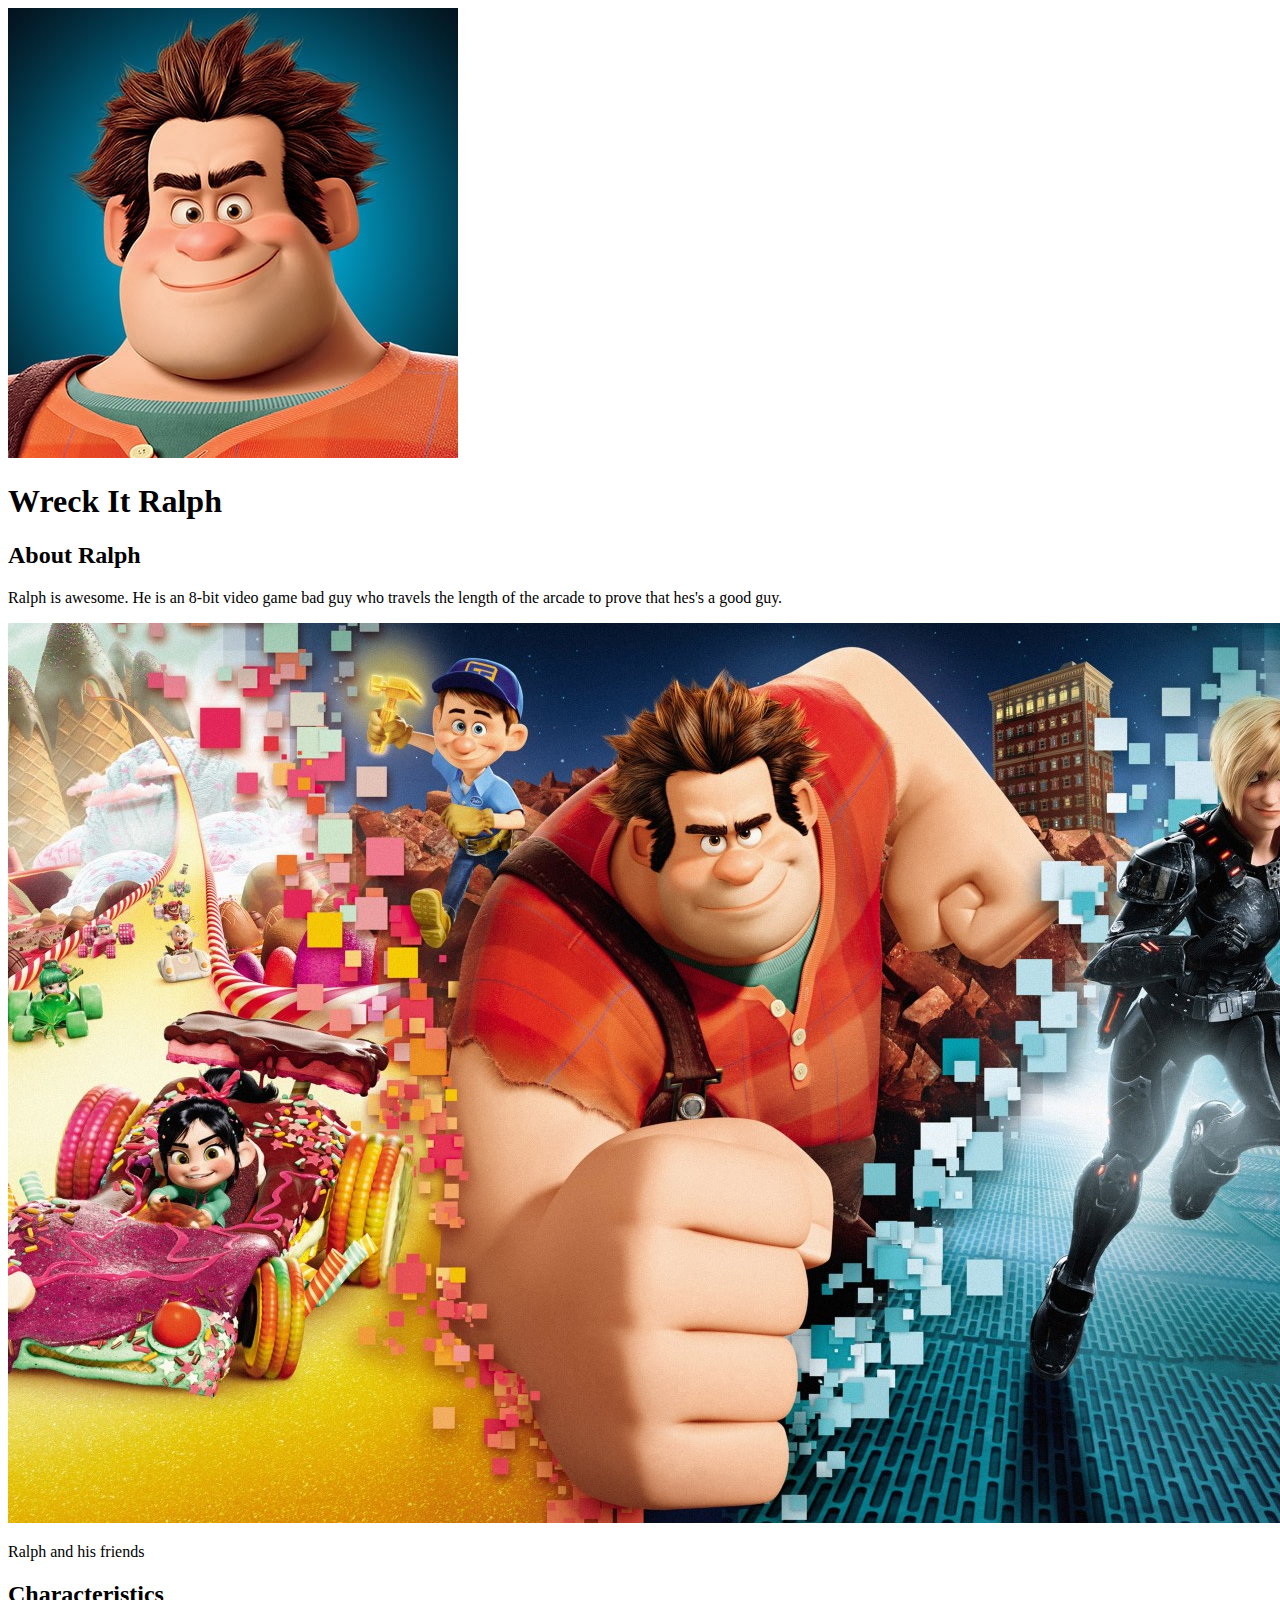
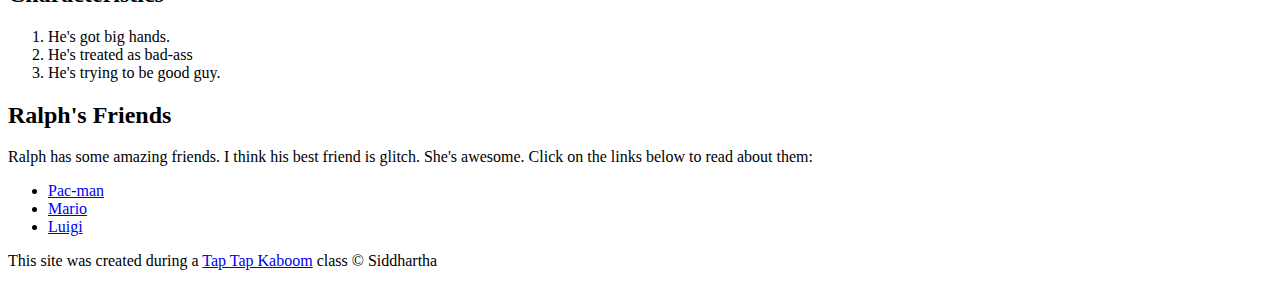
==== index.html @ 4440f346 "Added our character's index.html and few image files" ====
<!DOCTYPE html>
<html>
<head>
    <title>Wreck it Ralph</title>
    <link rel="icon" href="img/ralph-avatar.jpeg"
</head>
<body>
    <!-- Header Element -->
    <header>
        <img src="img/ralph-avatar.jpeg">
        <h1> Wreck It Ralph </h1>
    </header>

    <!-- Main Element -->
    <main>

        <!-- About Ralph -->
        <h2>About Ralph</h2>
        <p>Ralph is awesome. He is an 8-bit video game bad guy
        who travels the length of the arcade to prove that
        hes's a good guy.</p>
        <img src="img/ralph-banner.jpeg">
        <p> Ralph and his friends</p>
        
        <!-- Characteristics -->
        <h2>Characteristics</h2>
        <ol>
            <li>He's got big hands.</li>
            <li>He's treated as bad-ass</li>
            <li>He's trying to be good guy.</li>
        </ol>
        
        <!-- Friends  -->
        <h2>Ralph's Friends</h2>
        <p>Ralph has some amazing friends. I think his best friend is 
        glitch. She's awesome. Click on the links below to read
        about them:</p>

        <ul>
            <li>
                <a target="_blank" href="https://en.wikipedia.org/wiki/Pac-Man">Pac-man</a>
            </li>

            <li>
                <a target="_blank" href="https://en.wikipedia.org/wiki/Mario">Mario</a>
            </li>
            <li>
                <a target="_blank" href="https://en.wikipedia.org/wiki/Luigi">Luigi</a>
            </li>
        </ul> 
    </main>

    <!-- Footer Section -->
    <footer>
        <p>This site was created during a <a href="https//www.google.com">Tap Tap Kaboom</a>
            class &copy; Siddhartha
        </p>
    </footer>

</body>
</html>
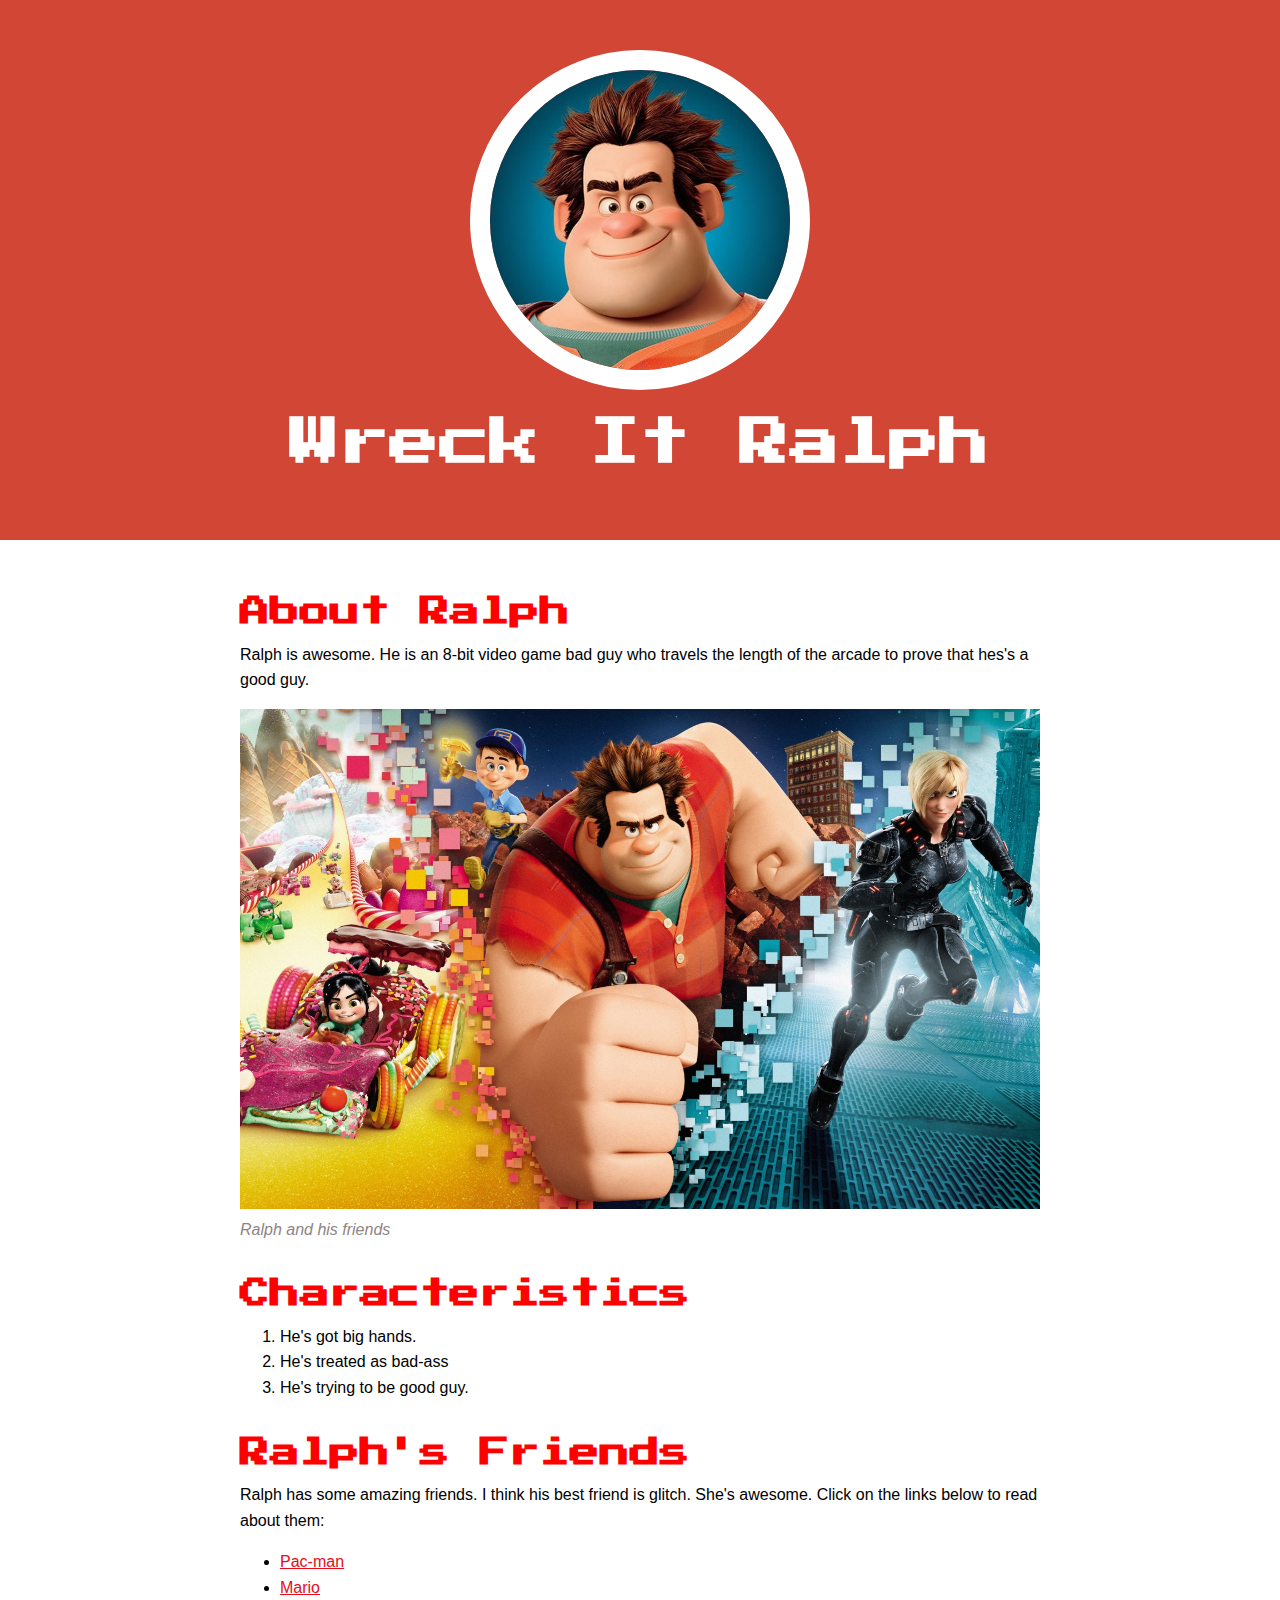
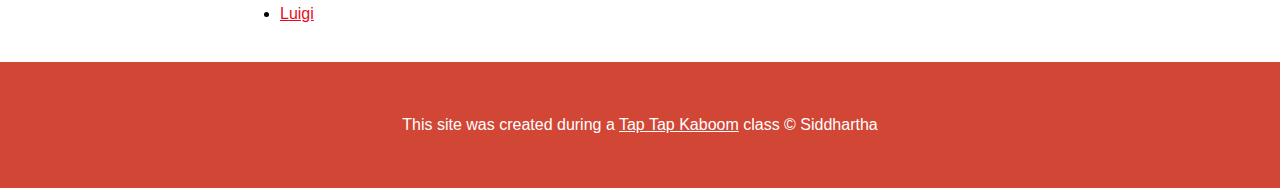
==== commit 886c3d44: "wrote css for character website and changed some html" ====
--- a/index.html
+++ b/index.html
@@ -2,7 +2,9 @@
 <html>
 <head>
     <title>Wreck it Ralph</title>
-    <link rel="icon" href="img/ralph-avatar.jpeg"
+    <link rel="icon" href="img/ralph-avatar.jpeg">
+    <link href="https://fonts.googleapis.com/css2?family=Press+Start+2P&display=swap" rel="stylesheet">
+    <link rel="stylesheet" type="text/css" href="css/hero.css"
 </head>
 <body>
     <!-- Header Element -->
@@ -20,7 +22,7 @@
         who travels the length of the arcade to prove that
         hes's a good guy.</p>
         <img src="img/ralph-banner.jpeg">
-        <p> Ralph and his friends</p>
+        <p class="caption"> Ralph and his friends</p>
         
         <!-- Characteristics -->
         <h2>Characteristics</h2>
--- a/css/hero.css
+++ b/css/hero.css
@@ -0,0 +1,79 @@
+body{
+    margin: 0px;
+    font-family: Helvetica, Arial, sans-serif;
+    font-size: 16px;
+    line-height: 25.6px;
+}
+header{
+    background-color: #d14635;
+    text-align: center;
+    padding-top: 50px;
+    padding-bottom: 50px;
+}
+
+h1, h2{
+    font-family: 'Press Start 2P', cursive;
+}
+
+header h1{
+    color: white;
+    font-size: 50px;
+}
+
+header img{
+    border-radius: 170px;
+    width: 300px;
+    border: 20px solid white
+}
+
+main{
+    max-width: 800px;
+    margin: 0 auto;
+    padding: 20px;
+    ;
+}
+
+main img{
+    max-width: 100%;
+}
+
+h2{
+    font-size: 30px;
+    color: red;
+    margin: 40px 0 0 0;
+}
+
+a{
+    color: #e70c19;
+}
+
+a:hover{
+    color: white;
+    background-color: #483a94;
+}
+
+footer{
+    background-color: #d14635;
+    text-align: center;
+    color: white;
+    padding: 50px;
+}
+
+footer p{
+    margin: 0px;
+}
+
+footer a{
+    color: white;
+}
+
+footer a:hover{
+    opacity: .5;
+    background-color: transparent;
+}
+
+p.caption{
+    color: rgb(143, 132, 132);
+    font-style: italic;
+    margin-top: 0px;
+}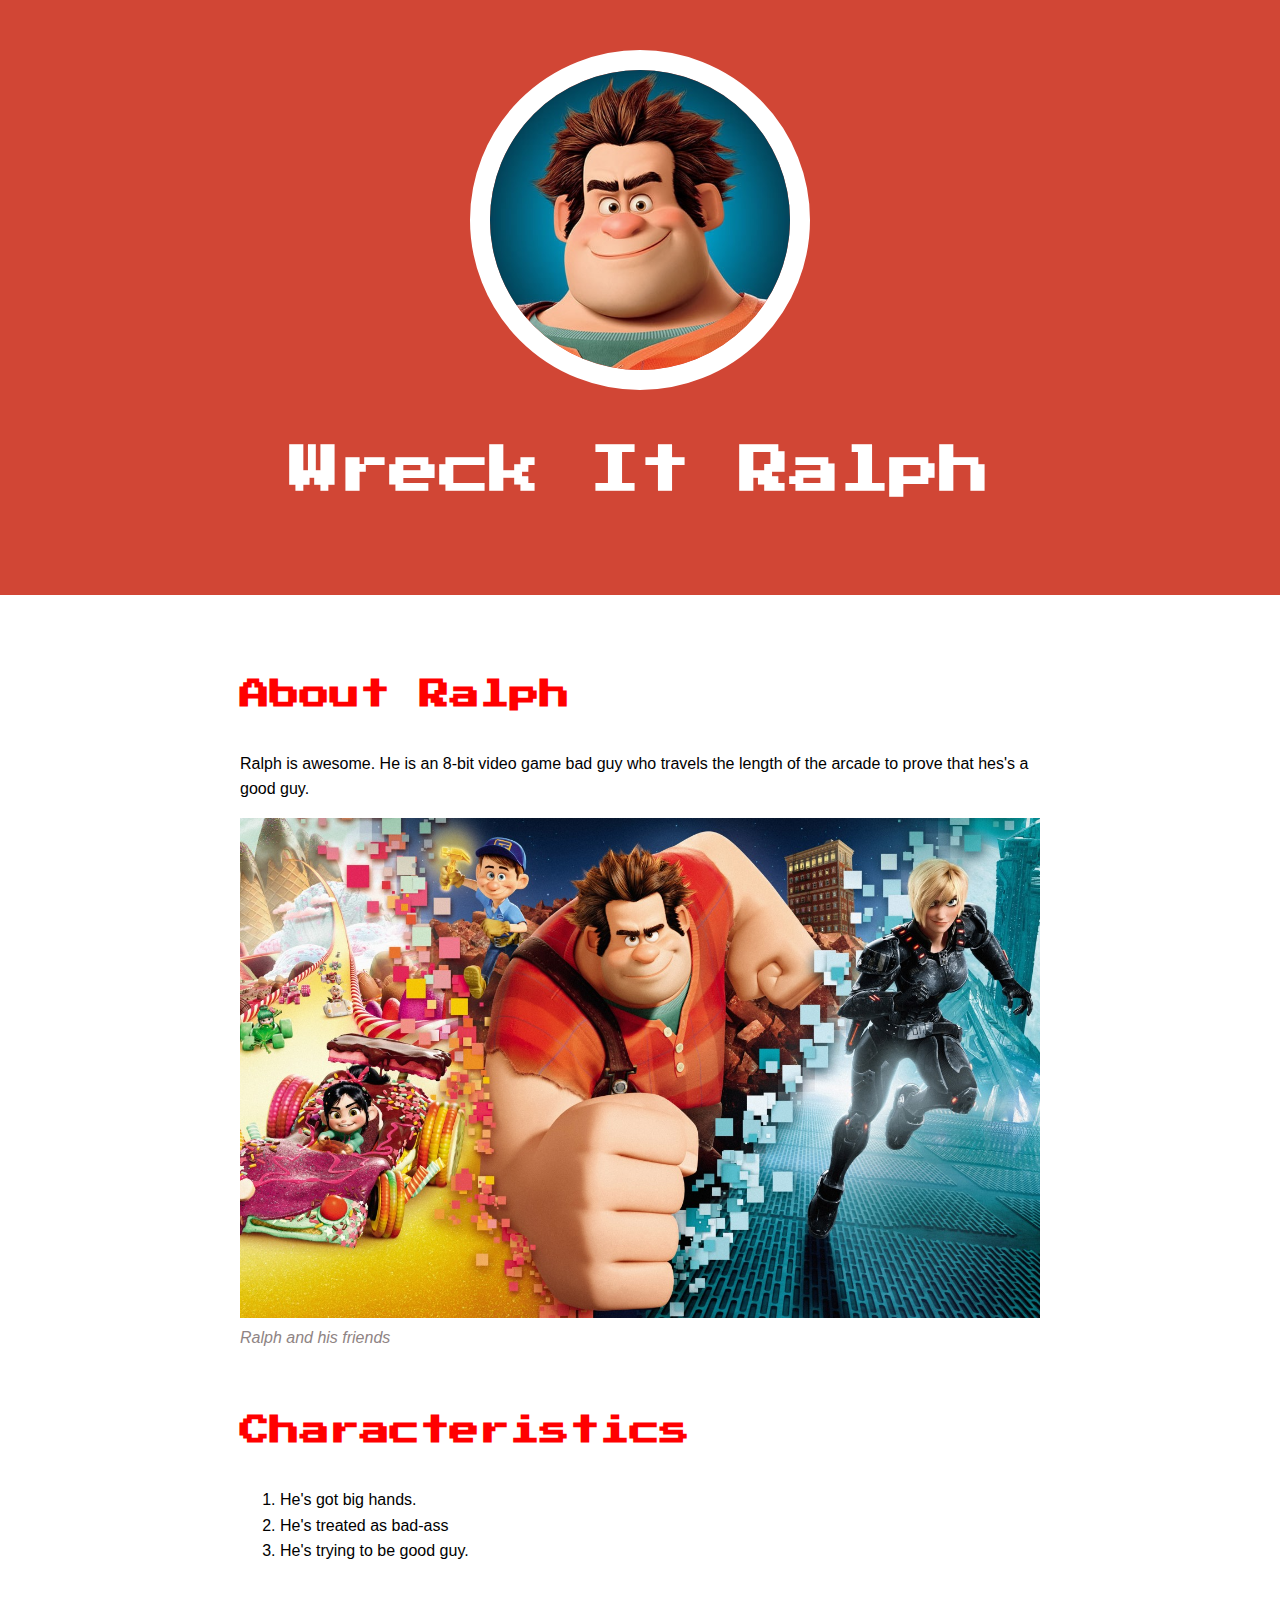
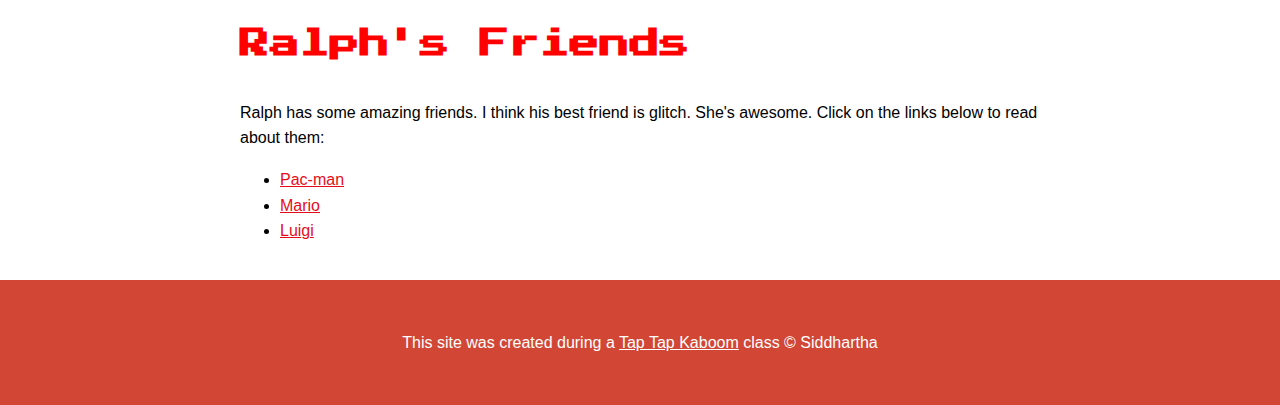
==== commit 00ffc1fe: "css changed line height" ====
--- a/index.html
+++ b/index.html
@@ -37,7 +37,6 @@
         <p>Ralph has some amazing friends. I think his best friend is 
         glitch. She's awesome. Click on the links below to read
         about them:</p>
-
         <ul>
             <li>
                 <a target="_blank" href="https://en.wikipedia.org/wiki/Pac-Man">Pac-man</a>
@@ -50,6 +49,8 @@
                 <a target="_blank" href="https://en.wikipedia.org/wiki/Luigi">Luigi</a>
             </li>
         </ul> 
+
+
     </main>
 
     <!-- Footer Section -->
--- a/css/hero.css
+++ b/css/hero.css
@@ -4,6 +4,9 @@
     font-size: 16px;
     line-height: 25.6px;
 }
+
+/* write your comment here */
+
 header{
     background-color: #d14635;
     text-align: center;
@@ -13,6 +16,7 @@
 
 h1, h2{
     font-family: 'Press Start 2P', cursive;
+    line-height: 80px;
 }
 
 header h1{
@@ -76,4 +80,4 @@
     color: rgb(143, 132, 132);
     font-style: italic;
     margin-top: 0px;
-}+}
